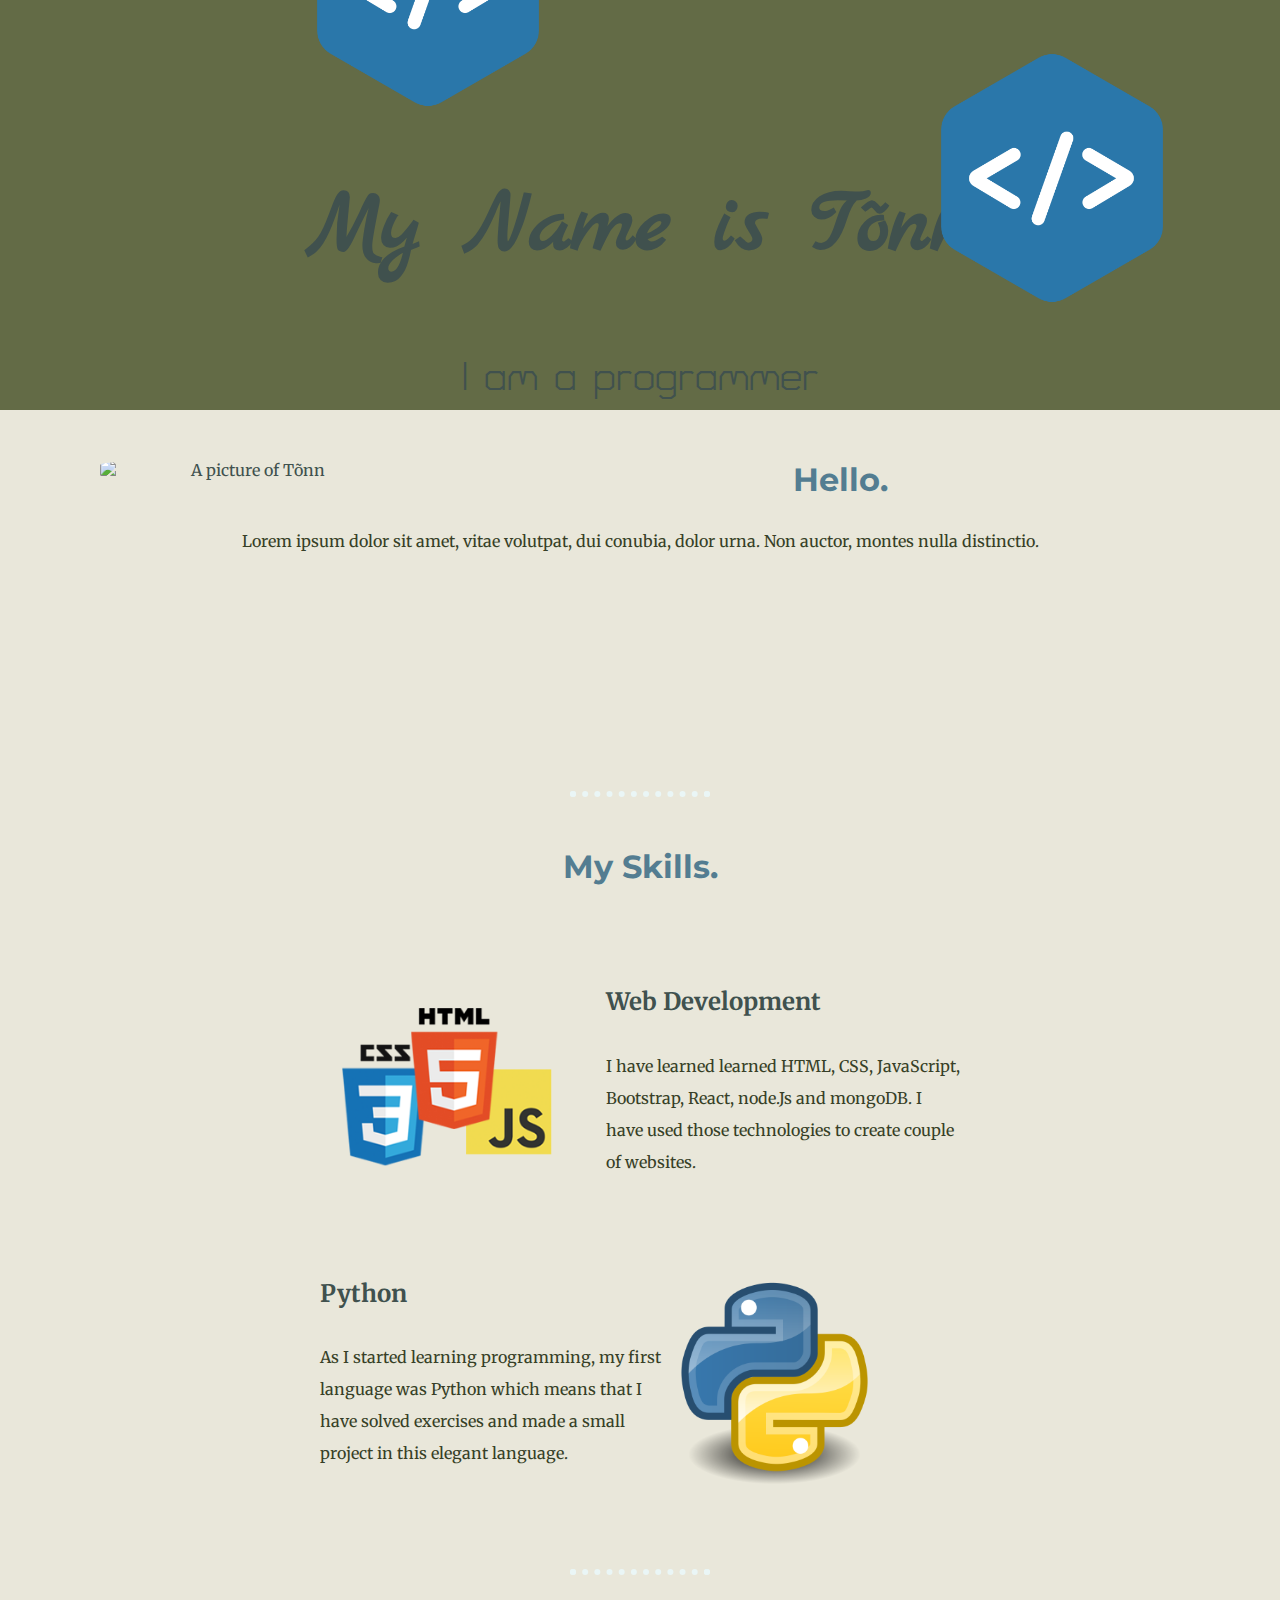
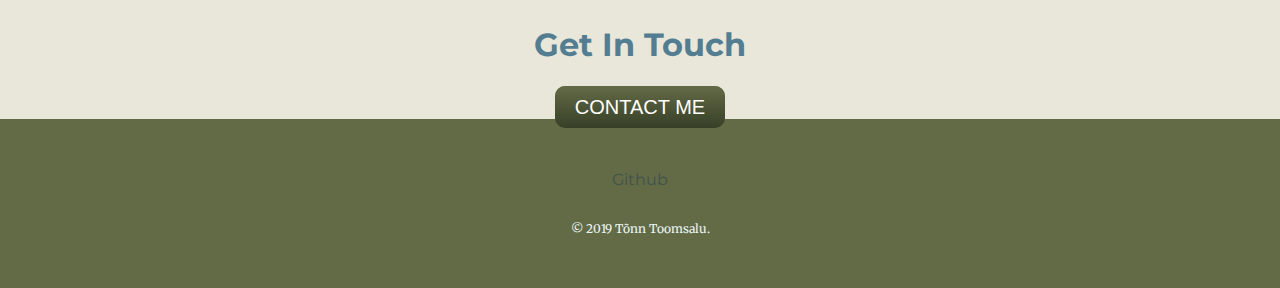
==== index.html @ f781a7e8 "first commit" ====
<!DOCTYPE html>
<html>
    <head></head>
        <meta charset="utf-8"> 
        <title>Tõnn Toomsalu</title>
        <link rel="stylesheet" href="css/styles.css" type="text/css">
        <link rel="icon" href="favicon.ico" >
        <link href="https://fonts.googleapis.com/css?family=Marck+Script|Merriweather|Montserrat|Turret+Road&display=swap" rel="stylesheet">
    </head>
    <body>
        <div class="top-container">
            <h1>My Name is Tõnn</h1>
            <h2>I am a programmer</h2>
            <!-- <img class="bottom-cloud" src="images/brackets2.png" alt="cloud-img"> -->
            <img src="images/brackets2.png" alt="brackets-img" class="brackets-img">
            <img src="images/brackets2.png" alt="brackets-img" class="brackets2-img">
        </div>

        <div class="middle-container">
                <div class="profile">
                  <img src="https://oi1383.photobucket.com/albums/ah293/tonn24/tonn_zpsajsw51cj.jpg" alt="A picture of Tõnn" class="profile-picture">
                  <h3 class="greeting">Hello.</h3>
                  <p class="intro">Lorem ipsum dolor sit amet, vitae volutpat, dui conubia, dolor urna. Non auctor, montes nulla distinctio.</p>
                </div>
                <hr>
                <div class="skills">
                  <h3>My Skills.</h3>
                  <div class="skill-row">
                    <img class="html-img" src="images/html_css_javascript.png" alt="HTML, CSS, JavaScipt, Bootstrap, mongoDB, Node.js">
                    <h4>Web Development</h4>
                    <p>I have learned learned HTML, CSS, JavaScript, Bootstrap, React, node.Js and mongoDB. I have used those technologies to create couple of websites.</p>
                  </div>
                </div>
                    <div class="skill-row">
                        <img class="python-img" src="images/python2.png" alt="HTML, CSS, JavaScipt, Bootstrap, mongoDB, Node.js">
                        <h4>Python</h4>
                        <p>As I started learning programming, my first language was Python which means that I have solved exercises and made a small project in this elegant language.</p>
                    </div>
                </div>
                <hr>
                <div class="contact-me">
                  <h3>Get In Touch</h3>
                  <a class="btn" href="mailto:tonn.toomsalu@gmail.com">CONTACT ME</a>
                </div>
              </div>
              
              
              <div class="bottom-container">
                <a class="footer-link" href="https://www.github.com/tonn24">Github</a>
                <p class="copyright">© 2019 Tõnn Toomsalu.</p>
              </div>
              
    </body>
</html>
---- css/styles.css ----
body {
    background-color: #E9E7DA;
    color: #40514E;
    margin: 0;
    text-align: center;
    font-family: "Merriweather", serif;
}

h1 {
    margin-top: 20px auto 0 auto;
    font-family: 'Marck Script', cursive;
    font-size: 5.625em;
    line-height: 1.5;
}

h2 {
    font-family: 'Turret Road', cursive;
    font-size: 2.5rem;
    font-weight: normal;
    padding-bottom: 10px;
}

h3 {
    font-family: 'Montserrat', sans-serif;
    font-size: 2rem;
    color: #537d91;
}

h4 {
    font-size: 1.5rem;
}

hr {
    border:dotted #EAF6F6 6px;
    border-bottom: none;
    width: 10%;
    margin: 50px auto;
}

a {
    color: #11999e;
    font-family: 'Montserrat', sans-serif;
    text-decoration: none;
}

a:hover {
    color: #EAF6F6;
}

p {
    color: #373F27;
}


.top-container {
    background-color: #636B46;
    position: relative;
    padding-top: 100px;
}

.middle-container {
    background-color: #E9E7DA;
    margin: 50px 0;
}

.bottom-container {
    background-color: #636B46;
    padding: 50px 0 20px;
}

.top-cloud {
    position: absolute;
    right: 300px;
    top: 50px;
}

.bottom-cloud {
    position: absolute;
    left: 300px;
    bottom: 300px;
}

.brackets-img {
    position: absolute;
    left: 300px;
    bottom: 300px;
    width: 20%;
}

.brackets2-img {
    position: absolute;
    right: 100px;
    top: 50px;
    width: 20%;
}

.pro {
    text-decoration: underline;
}


.profile {
    margin-bottom: 240px;
}

.profile-picture {
    width: 300px;
    border-radius: 25%;
    float: left;
    margin-left: 100px;
}


.skill-row {
    width: 50%;
    Margin: 100px auto 100px auto;
    text-align: left; 
    line-height: 2rem;
}

.html-img {
    width: 40%;
    float: left;
    margin-right: 30px;
}

.python-img {
    width: 33%;
    float: right;
    margin-right: 80px;
}

.contact-message {
    width: 50%;
    margin: 30px auto;
    font-family: 'Montserrat', sans-serif;

}

.btn {
    background: #636B46;
    background-image: -webkit-linear-gradient(top, #636B46, #373F27);
    background-image: -moz-linear-gradient(top, #636B46, #373F27);
    background-image: -ms-linear-gradient(top, #636B46, #373F27);
    background-image: -o-linear-gradient(top, #636B46, #373F27);
    background-image: linear-gradient(to bottom, #636B46, #373F27);
    -webkit-border-radius: 10;
    -moz-border-radius: 10;
    border-radius: 10px;
    font-family: Arial;
    color: #ffffff;
    font-size: 20px;
    padding: 10px 20px 10px 20px;
    text-decoration: none;
  }
  
  .btn:hover {
    background: #7f875d;
    background-image: -webkit-linear-gradient(top, #7f875d, #59663f);
    background-image: -moz-linear-gradient(top, #7f875d, #59663f);
    background-image: -ms-linear-gradient(top, #7f875d, #59663f);
    background-image: -o-linear-gradient(top, #7f875d, #59663f);
    background-image: linear-gradient(to bottom, #7f875d, #59663f);
    text-decoration: none;
  }

.footer-link {
    color: #40514E;
}

.copyright {
    color: #EAF6F6;
    font-size: 0.75rem;
    padding: 20px 20px;
}
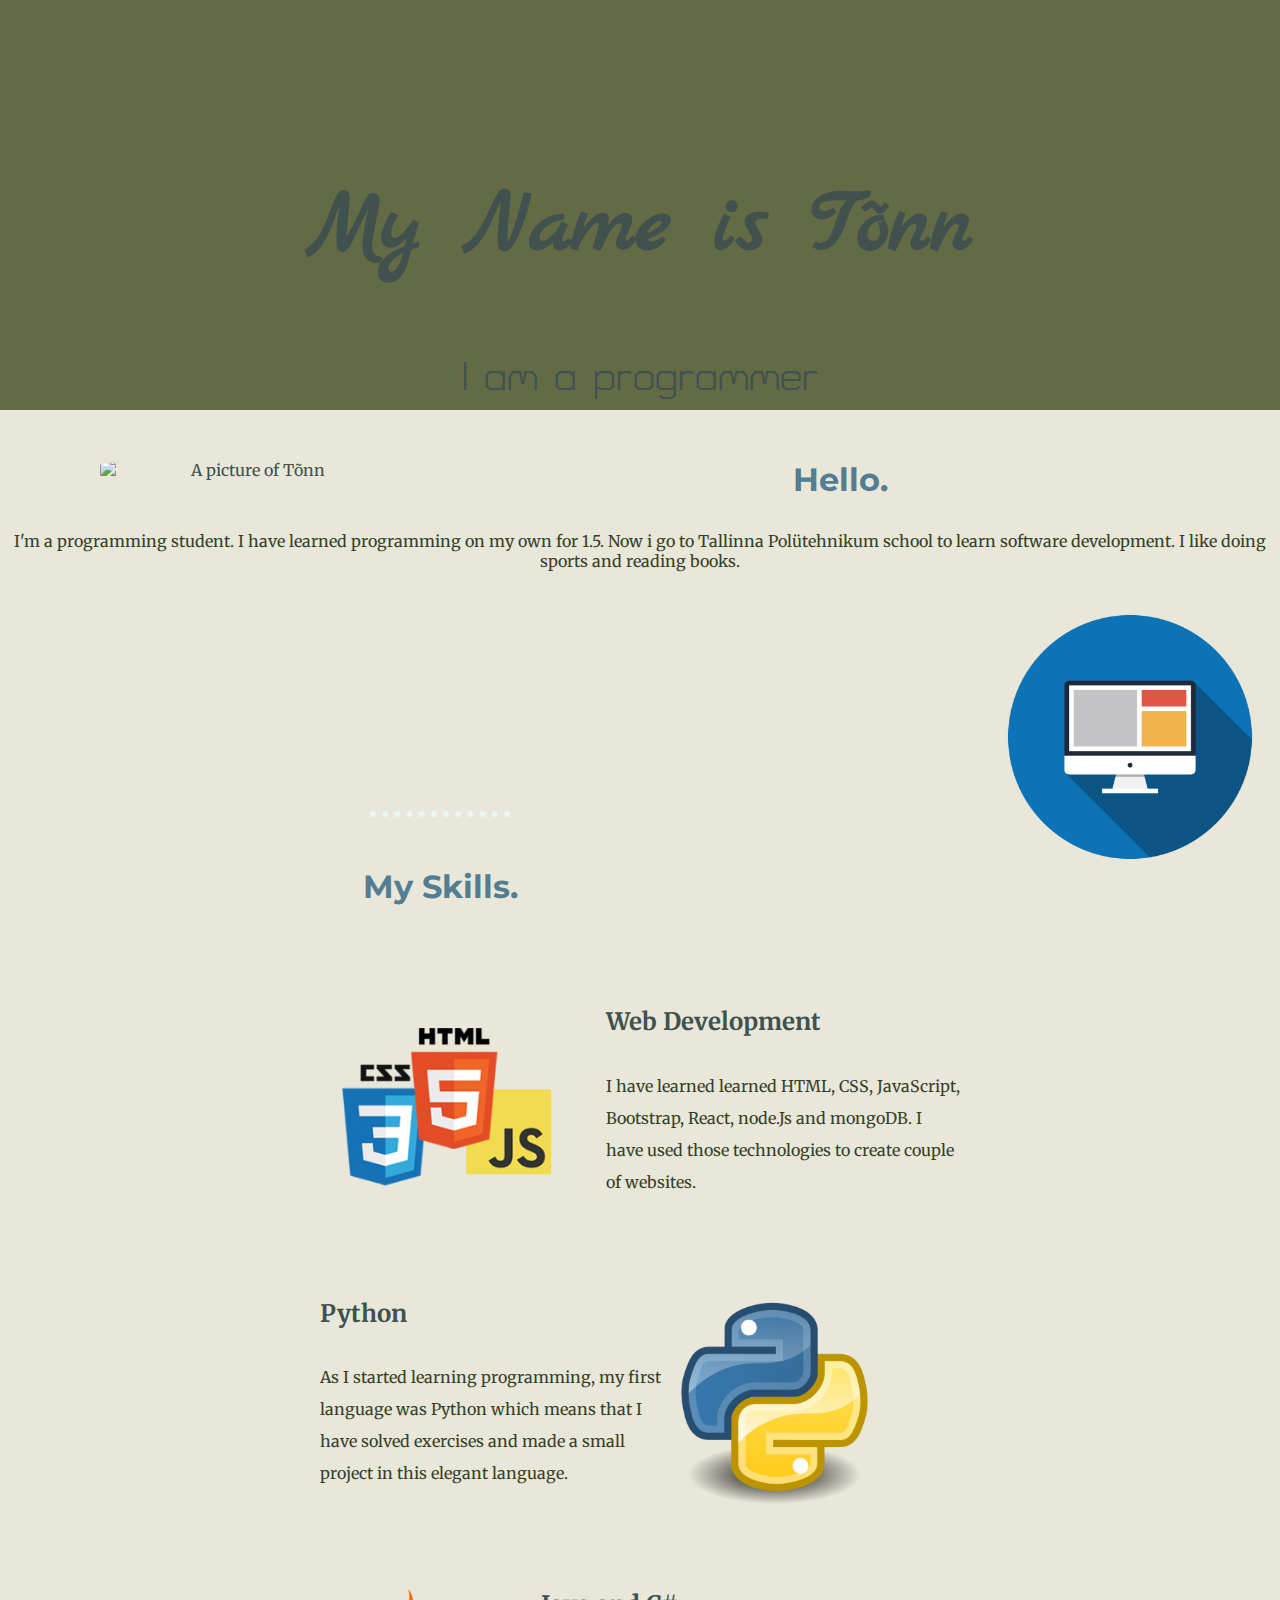
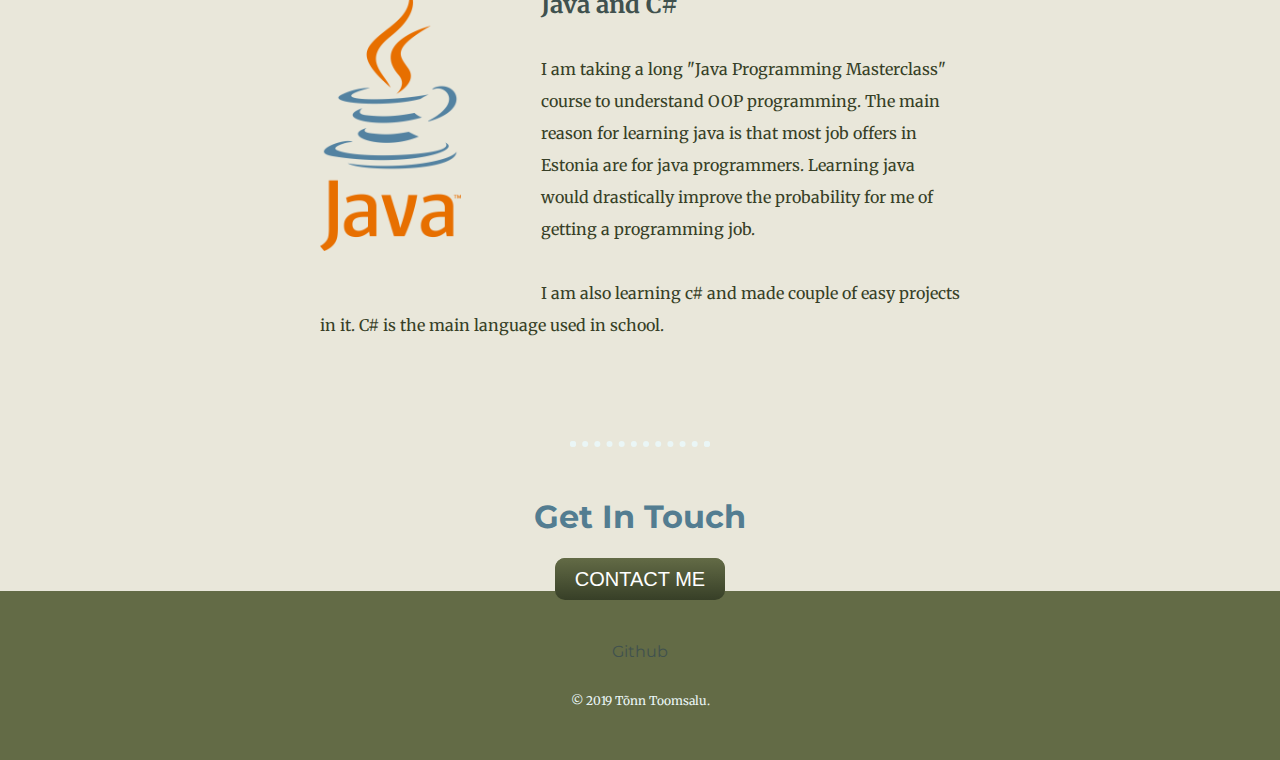
==== commit d8f6f106: "Add java text and picture. Delete breckets picture" ====
--- a/index.html
+++ b/index.html
@@ -11,16 +11,16 @@
         <div class="top-container">
             <h1>My Name is Tõnn</h1>
             <h2>I am a programmer</h2>
-            <!-- <img class="bottom-cloud" src="images/brackets2.png" alt="cloud-img"> -->
-            <img src="images/brackets2.png" alt="brackets-img" class="brackets-img">
-            <img src="images/brackets2.png" alt="brackets-img" class="brackets2-img">
-        </div>
+       </div>
 
         <div class="middle-container">
                 <div class="profile">
                   <img src="https://oi1383.photobucket.com/albums/ah293/tonn24/tonn_zpsajsw51cj.jpg" alt="A picture of Tõnn" class="profile-picture">
                   <h3 class="greeting">Hello.</h3>
-                  <p class="intro">Lorem ipsum dolor sit amet, vitae volutpat, dui conubia, dolor urna. Non auctor, montes nulla distinctio.</p>
+                  <p class="intro">I'm a programming student. I have learned programming on my own for 1.5. Now i go to Tallinna Polütehnikum school to learn software development.
+                    I like doing sports and reading books.
+                  </p>
+                  <img src="images/computer (1).png" alt="Computer" class="picture2">
                 </div>
                 <hr>
                 <div class="skills">
@@ -32,11 +32,20 @@
                   </div>
                 </div>
                     <div class="skill-row">
-                        <img class="python-img" src="images/python2.png" alt="HTML, CSS, JavaScipt, Bootstrap, mongoDB, Node.js">
+                        <img class="python-img" src="images/python2.png" alt="Python img">
                         <h4>Python</h4>
                         <p>As I started learning programming, my first language was Python which means that I have solved exercises and made a small project in this elegant language.</p>
                     </div>
                 </div>
+              </div>
+              <div class="skill-row">
+                  <img class="java-img" src="images/java2.png" alt="Java img">
+                  <h4>Java and C#</h4>
+                  <p>I am taking a long "Java Programming Masterclass" course to understand OOP programming. The main reason for learning java is that most job offers in Estonia are for java programmers. Learning java would drastically improve the probability for me of getting a programming job. 
+                    <br><br> I am also learning c# and made couple of easy projects in it. C# is the main language used in school.
+                  </p>
+              </div>
+          </div>
                 <hr>
                 <div class="contact-me">
                   <h3>Get In Touch</h3>
--- a/css/styles.css
+++ b/css/styles.css
@@ -74,19 +74,6 @@
     top: 50px;
 }
 
-.bottom-cloud {
-    position: absolute;
-    left: 300px;
-    bottom: 300px;
-}
-
-.brackets-img {
-    position: absolute;
-    left: 300px;
-    bottom: 300px;
-    width: 20%;
-}
-
 .brackets2-img {
     position: absolute;
     right: 100px;
@@ -110,6 +97,13 @@
     margin-left: 100px;
 }
 
+.picture2 {
+    width: 300px;
+    float: right;
+    margin-left: 100px;
+
+}
+
 
 .skill-row {
     width: 50%;
@@ -128,6 +122,13 @@
     width: 33%;
     float: right;
     margin-right: 80px;
+}
+
+.java-img {
+    width: 22%;
+    float: left;
+    margin-right: 80px;
+    margin-bottom: 50px;
 }
 
 .contact-message {
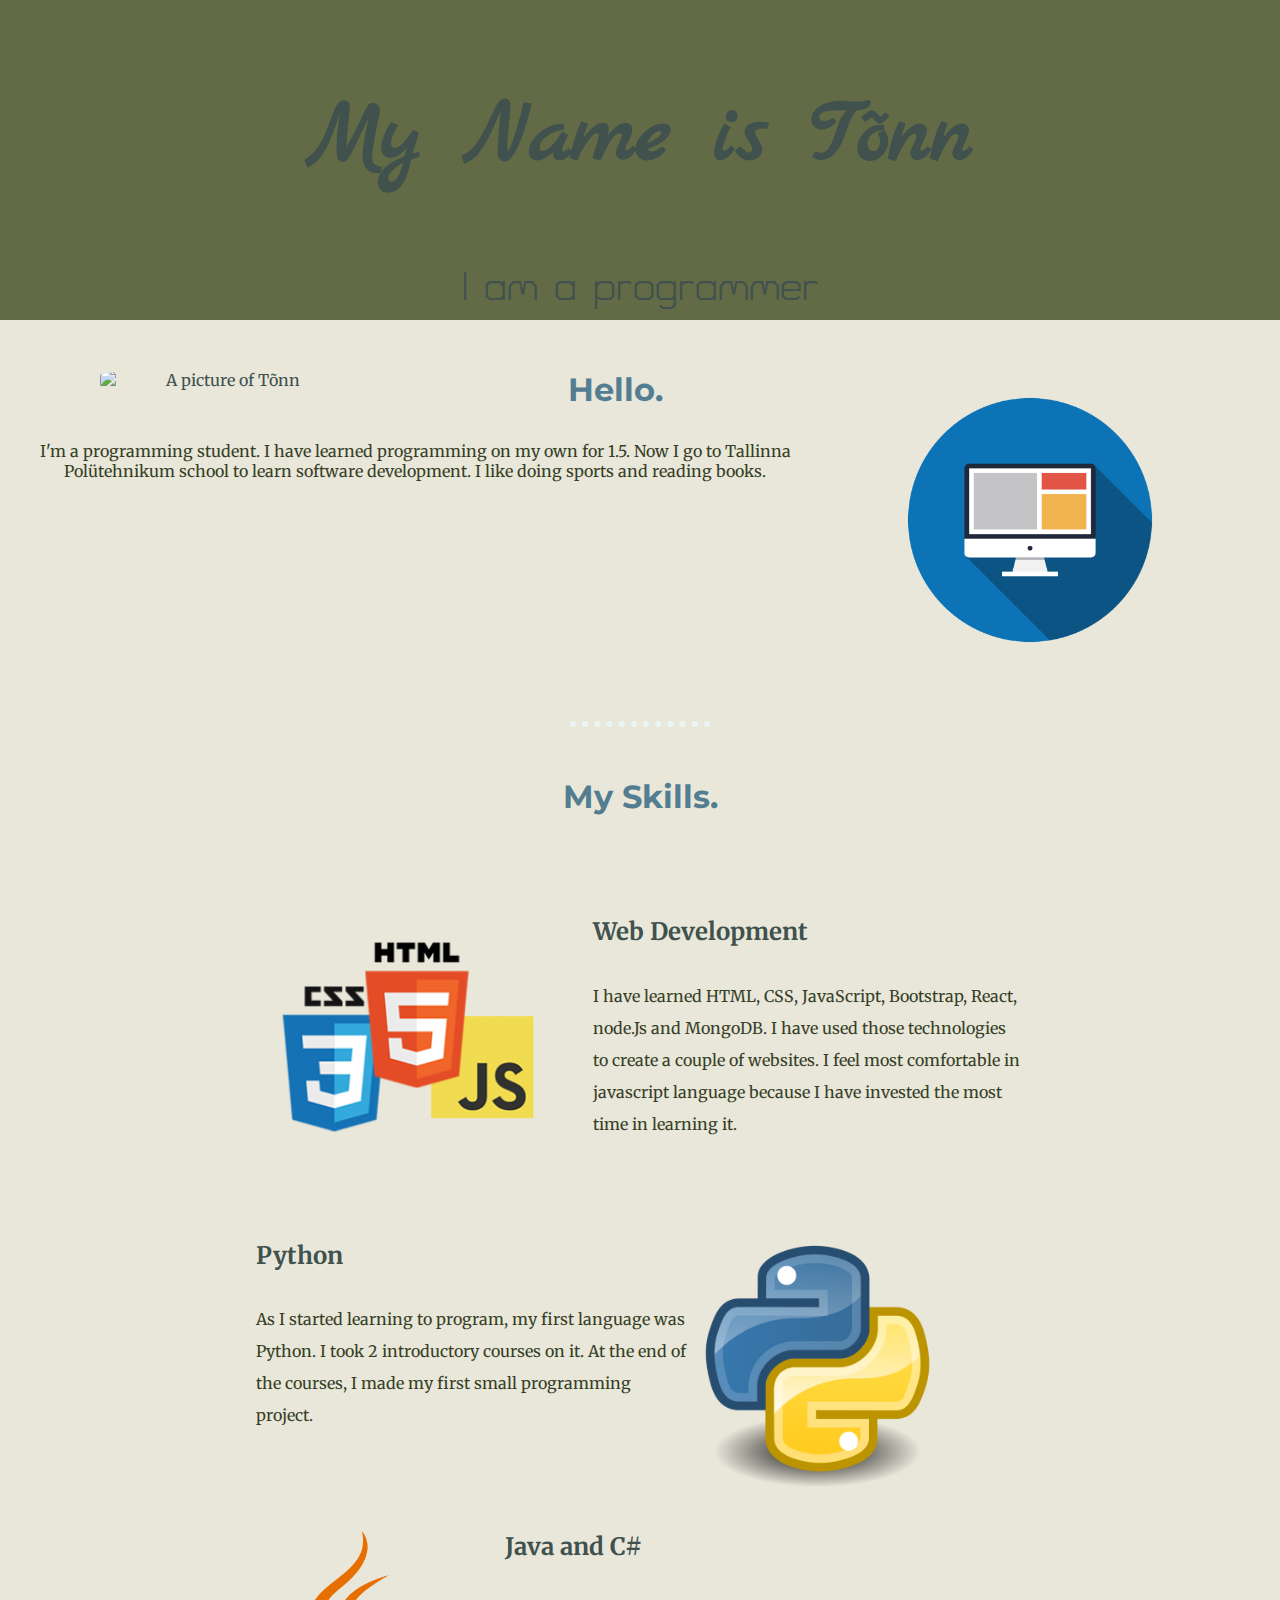
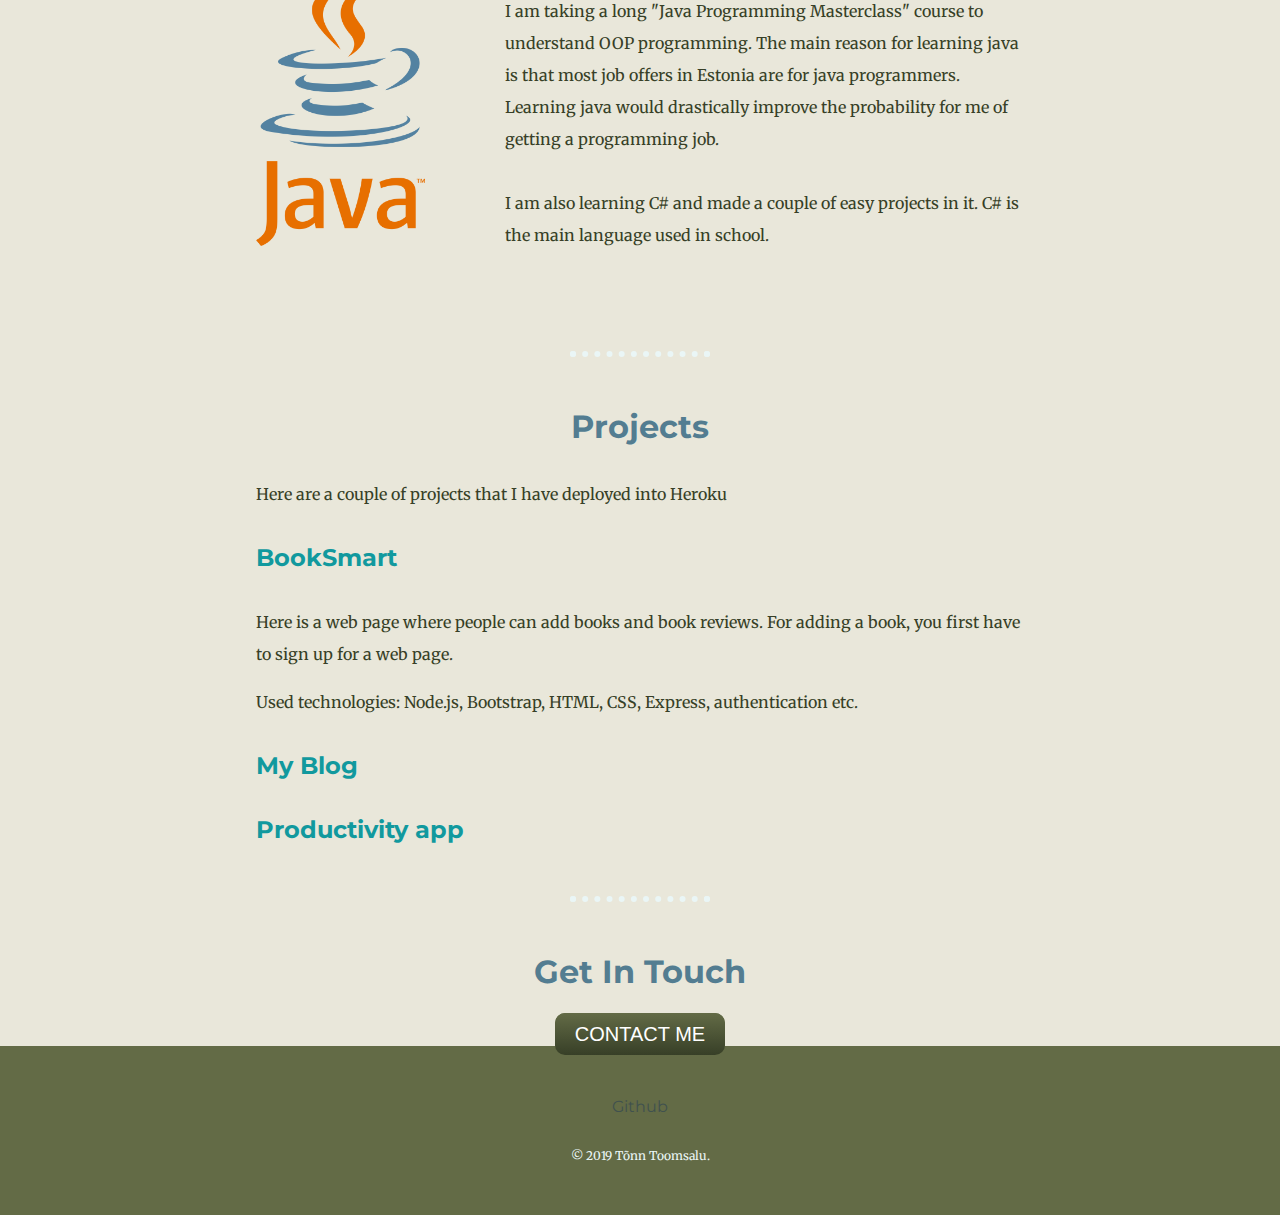
==== commit b42ecdbd: "Add projects section" ====
--- a/index.html
+++ b/index.html
@@ -1,63 +1,75 @@
 <!DOCTYPE html>
 <html>
-    <head></head>
-        <meta charset="utf-8"> 
-        <title>Tõnn Toomsalu</title>
-        <link rel="stylesheet" href="css/styles.css" type="text/css">
-        <link rel="icon" href="favicon.ico" >
-        <link href="https://fonts.googleapis.com/css?family=Marck+Script|Merriweather|Montserrat|Turret+Road&display=swap" rel="stylesheet">
-    </head>
-    <body>
-        <div class="top-container">
-            <h1>My Name is Tõnn</h1>
-            <h2>I am a programmer</h2>
-       </div>
+  <head>
+    <meta charset="utf-8"> 
+    <title>Tõnn Toomsalu</title>
+    <link rel="stylesheet" href="css/styles.css" type="text/css">
+    <link rel="icon" href="favicon.ico" >
+    <link href="https://fonts.googleapis.com/css?family=Marck+Script|Merriweather|Montserrat|Turret+Road&display=swap" rel="stylesheet">
+  </head>
+  <body>
+    <div class="top-container">
+      <h1>My Name is Tõnn</h1>
+      <h2>I am a programmer</h2>
+     </div>
 
-        <div class="middle-container">
-                <div class="profile">
-                  <img src="https://oi1383.photobucket.com/albums/ah293/tonn24/tonn_zpsajsw51cj.jpg" alt="A picture of Tõnn" class="profile-picture">
-                  <h3 class="greeting">Hello.</h3>
-                  <p class="intro">I'm a programming student. I have learned programming on my own for 1.5. Now i go to Tallinna Polütehnikum school to learn software development.
-                    I like doing sports and reading books.
-                  </p>
-                  <img src="images/computer (1).png" alt="Computer" class="picture2">
-                </div>
-                <hr>
-                <div class="skills">
-                  <h3>My Skills.</h3>
-                  <div class="skill-row">
-                    <img class="html-img" src="images/html_css_javascript.png" alt="HTML, CSS, JavaScipt, Bootstrap, mongoDB, Node.js">
-                    <h4>Web Development</h4>
-                    <p>I have learned learned HTML, CSS, JavaScript, Bootstrap, React, node.Js and mongoDB. I have used those technologies to create couple of websites.</p>
-                  </div>
-                </div>
-                    <div class="skill-row">
-                        <img class="python-img" src="images/python2.png" alt="Python img">
-                        <h4>Python</h4>
-                        <p>As I started learning programming, my first language was Python which means that I have solved exercises and made a small project in this elegant language.</p>
-                    </div>
-                </div>
-              </div>
-              <div class="skill-row">
-                  <img class="java-img" src="images/java2.png" alt="Java img">
-                  <h4>Java and C#</h4>
-                  <p>I am taking a long "Java Programming Masterclass" course to understand OOP programming. The main reason for learning java is that most job offers in Estonia are for java programmers. Learning java would drastically improve the probability for me of getting a programming job. 
-                    <br><br> I am also learning c# and made couple of easy projects in it. C# is the main language used in school.
-                  </p>
-              </div>
-          </div>
-                <hr>
-                <div class="contact-me">
-                  <h3>Get In Touch</h3>
-                  <a class="btn" href="mailto:tonn.toomsalu@gmail.com">CONTACT ME</a>
-                </div>
-              </div>
-              
-              
-              <div class="bottom-container">
-                <a class="footer-link" href="https://www.github.com/tonn24">Github</a>
-                <p class="copyright">© 2019 Tõnn Toomsalu.</p>
-              </div>
-              
+    <div class="middle-container">
+      <div class="profile">
+        <img src="images/IMG_4953.jpeg" alt="A picture of Tõnn" class="profile-picture">
+        <img src="images/computer (1).png" alt="Computer" class="picture2">
+        <h3 class="greeting">Hello.</h3>
+        <p class="intro">I'm a programming student. I have learned programming on my own for 1.5. Now I go to Tallinna Polütehnikum school to learn software development.
+        I like doing sports and reading books.
+        </p>
+      </div>
+      <!-- <br> -->
+      <hr>
+      <div class="skills">
+        <h3>My Skills.</h3>
+        <div class="skill-row">
+        <img class="html-img" src="images/html_css_javascript.png" alt="HTML, CSS, JavaScipt, Bootstrap, mongoDB, Node.js">
+        <h4>Web Development</h4>
+        <p>I have learned HTML, CSS, JavaScript, Bootstrap, React, node.Js and MongoDB. I have used those technologies to create a couple of websites. I feel most comfortable in javascript language because I have invested the most time in learning it.</p>
+        </div>
+      </div>
+        <div class="skill-row">
+          <img class="python-img" src="images/python2.png" alt="Python img">
+          <h4>Python</h4>
+          <p>As I started learning to program, my first language was Python. I took 2 introductory courses on it. At the end of the courses, I made my first small programming project.</p>
+        </div>
+      </div>
+      </div>
+      <div class="skill-row">
+        <img class="java-img" src="images/java2.png" alt="Java img">
+        <h4>Java and C#</h4>
+        <p>I am taking a long "Java Programming Masterclass" course to understand OOP programming. The main reason for learning java is that most job offers in Estonia are for java programmers. Learning java would drastically improve the probability for me of getting a programming job. 
+        <br><br> I am also learning C# and made a couple of easy projects in it. C# is the main language used in school.
+        </p>
+      </div>
+      </div>
+      <hr>
+      <div>
+        <h3>Projects</h3>
+        <div class="projects">
+        <p>Here are a couple of projects that I have deployed into Heroku</p>
+        <a href="https://booksmart2.herokuapp.com/" target="_blank"><h4>BookSmart</h4></a>
+        <p>Here is a web page where people can add books and book reviews. For adding a book, you first have to sign up for a web page.</p>
+        <p>Used technologies: Node.js, Bootstrap, HTML, CSS, Express, authentication etc. </p>
+        <a href="https://my-blog-app2.herokuapp.com/blogs" target="_blank"><h4>My Blog</h4></a>
+        <a href="https://productivity-app2.herokuapp.com/" target="_blank"><h4>Productivity app</h4></a>
+        </div>
+      </div>
+      <hr>
+      <div class="contact-me">
+        <h3>Get In Touch</h3>
+        <a class="btn" href="mailto:tonn.toomsalu@gmail.com">CONTACT ME</a>
+      </div>
+      </div>
+      
+      
+      <div class="bottom-container">
+      <a class="footer-link" href="https://www.github.com/tonn24">Github</a>
+      <p class="copyright">© 2019 Tõnn Toomsalu.</p>
+      </div>
     </body>
 </html>--- a/css/styles.css
+++ b/css/styles.css
@@ -5,6 +5,8 @@
     text-align: center;
     font-family: "Merriweather", serif;
 }
+
+
 
 h1 {
     margin-top: 20px auto 0 auto;
@@ -35,6 +37,7 @@
     border-bottom: none;
     width: 10%;
     margin: 50px auto;
+    align: left;
 }
 
 a {
@@ -55,7 +58,7 @@
 .top-container {
     background-color: #636B46;
     position: relative;
-    padding-top: 100px;
+    padding-top: 10px;
 }
 
 .middle-container {
@@ -91,25 +94,35 @@
 }
 
 .profile-picture {
-    width: 300px;
+    width: 250px;
     border-radius: 25%;
     float: left;
     margin-left: 100px;
+    margin-right: 50px;
 }
 
 .picture2 {
     width: 300px;
     float: right;
-    margin-left: 100px;
-
+    margin-left: 50px;
+    margin-right: 100px;
 }
 
 
 .skill-row {
-    width: 50%;
+    width: 60%;
     Margin: 100px auto 100px auto;
     text-align: left; 
     line-height: 2rem;
+}
+
+
+.projects {
+  text-align: left;
+  width: 60%;
+  Margin: 10px auto 10px auto;
+  text-align: left; 
+  line-height: 2rem;
 }
 
 .html-img {
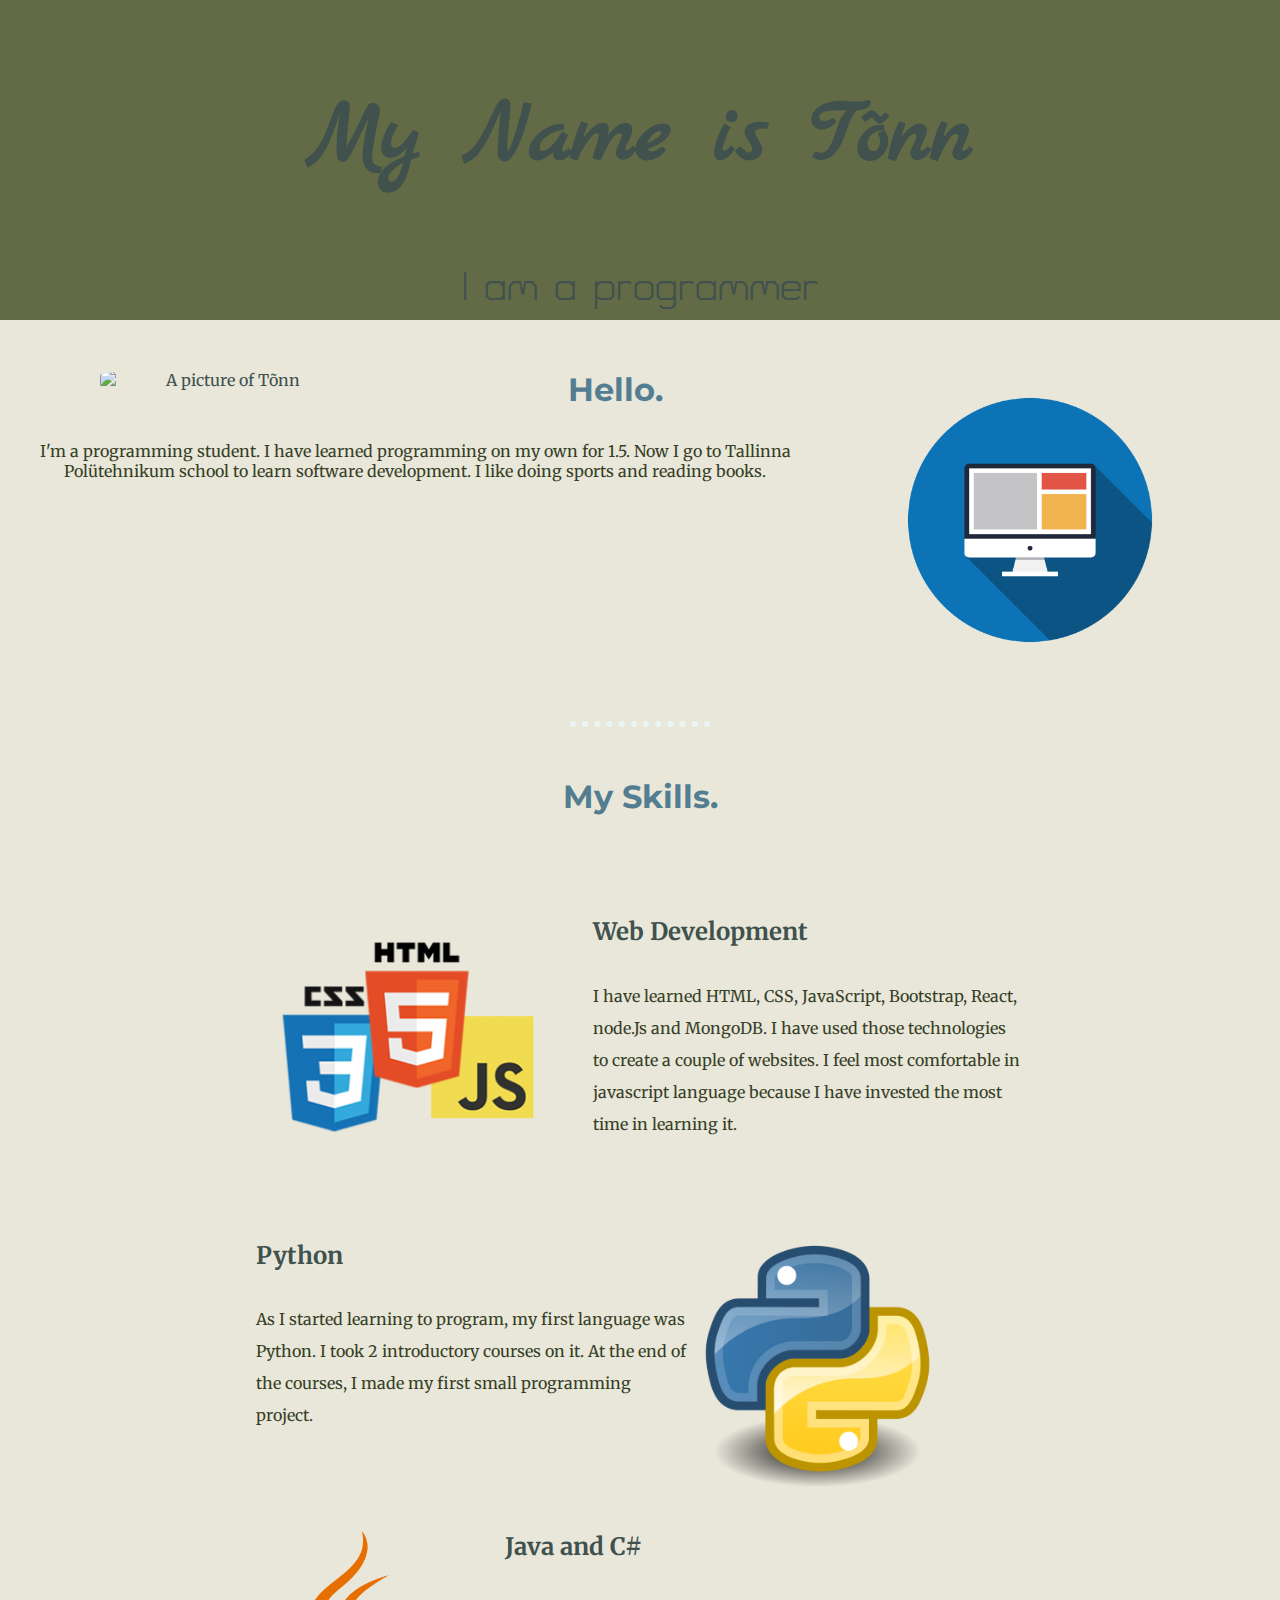
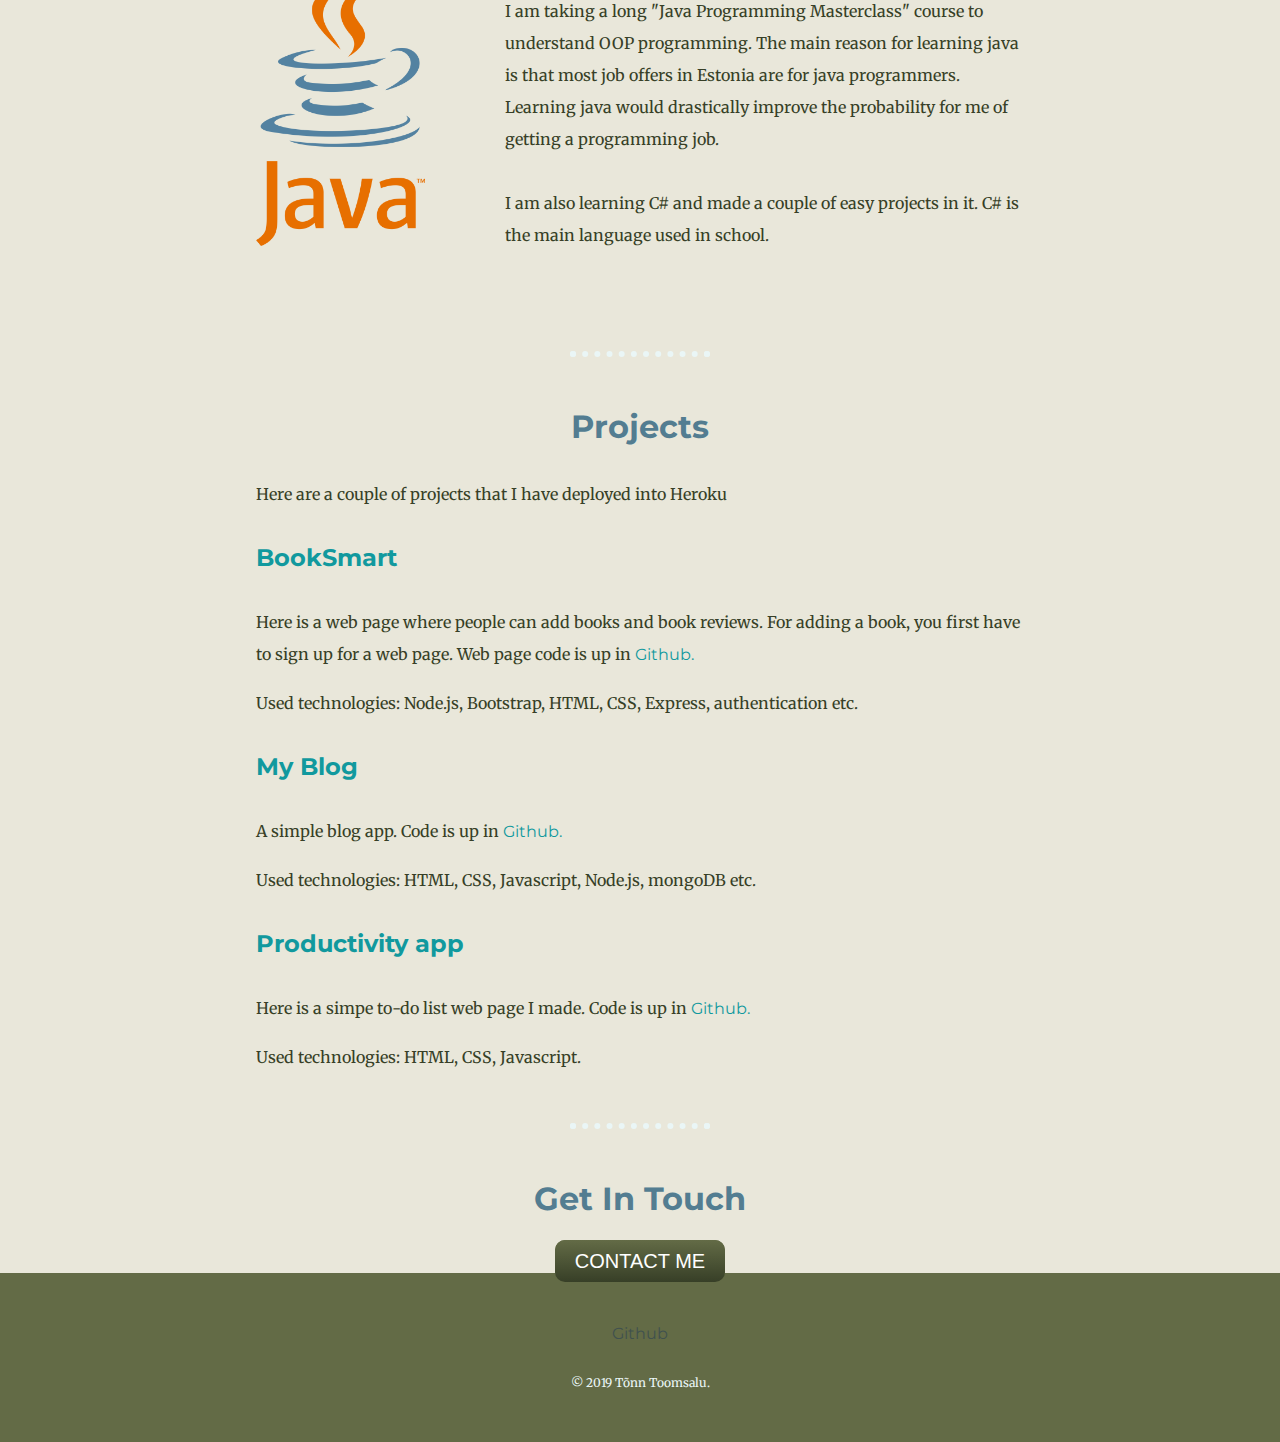
==== commit 43345ebb: "Add blog app and productivity app in index.html." ====
--- a/index.html
+++ b/index.html
@@ -51,12 +51,19 @@
       <div>
         <h3>Projects</h3>
         <div class="projects">
-        <p>Here are a couple of projects that I have deployed into Heroku</p>
-        <a href="https://booksmart2.herokuapp.com/" target="_blank"><h4>BookSmart</h4></a>
-        <p>Here is a web page where people can add books and book reviews. For adding a book, you first have to sign up for a web page.</p>
-        <p>Used technologies: Node.js, Bootstrap, HTML, CSS, Express, authentication etc. </p>
-        <a href="https://my-blog-app2.herokuapp.com/blogs" target="_blank"><h4>My Blog</h4></a>
-        <a href="https://productivity-app2.herokuapp.com/" target="_blank"><h4>Productivity app</h4></a>
+          <p>Here are a couple of projects that I have deployed into Heroku</p>
+
+          <a href="https://booksmart2.herokuapp.com/" target="_blank"><h4>BookSmart</h4></a>
+          <p>Here is a web page where people can add books and book reviews. For adding a book, you first have to sign up for a web page. Web page code is up in <a href="https://github.com/tonn24/bookSmart" target="_blank">Github.</a></p>
+          <p>Used technologies: Node.js, Bootstrap, HTML, CSS, Express, authentication etc. </p>
+
+          <a href="https://my-blog-app2.herokuapp.com/blogs" target="_blank"><h4>My Blog</h4></a>
+          <p>A simple blog app. Code is up in <a href="https://github.com/tonn24/MyBlogApp">Github.</a></p>
+          <p>Used technologies: HTML, CSS, Javascript, Node.js, mongoDB etc.</p>
+
+          <a href="https://productivity-app2.herokuapp.com/" target="_blank"><h4>Productivity app</h4></a>
+          <p>Here is a simpe to-do list web page I made. Code is up in <a href="https://productivity-app2.herokuapp.com/">Github.</a></p>
+          <p>Used technologies: HTML, CSS, Javascript.</p>
         </div>
       </div>
       <hr>
